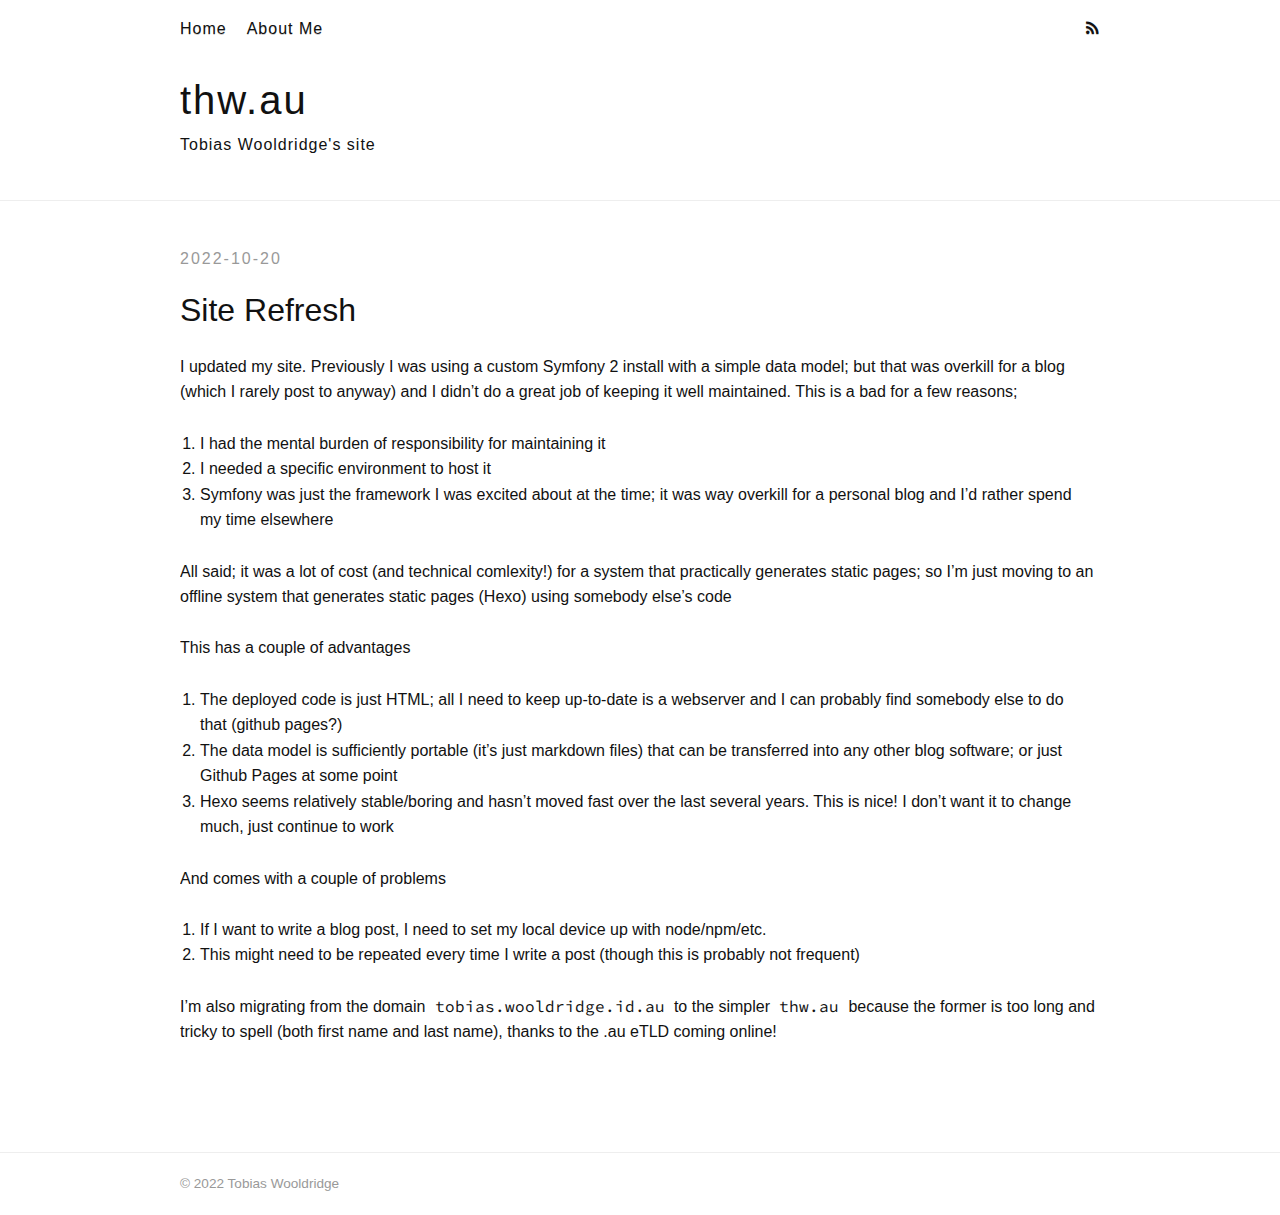
==== index.html @ ac74c4e1 "Site updated: 2022-10-20 22:00:54" ====
<!DOCTYPE html>
<html>
<head>
  <meta charset="utf-8">
  

  
  <title>thw.au</title>
  <meta name="viewport" content="width=device-width, initial-scale=1, maximum-scale=1">
  <meta property="og:type" content="website">
<meta property="og:title" content="thw.au">
<meta property="og:url" content="https://thw.au/index.html">
<meta property="og:site_name" content="thw.au">
<meta property="og:locale" content="en_US">
<meta property="article:author" content="Tobias Wooldridge">
<meta name="twitter:card" content="summary">
  
    <link rel="alternate" href="/atom.xml" title="thw.au" type="application/atom+xml">
  
  
    <link rel="icon" href="/favicon.png">
  
  
    <link href="//fonts.googleapis.com/css?family=Source+Code+Pro" rel="stylesheet" type="text/css">
  
  
<link rel="stylesheet" href="/css/style.css">

<meta name="generator" content="Hexo 6.3.0"></head>

<body>
  <div id="container">
    <div id="wrap">
      <header id="header">
  <div id="banner"></div>
  <div id="header-outer" class="outer">
    <div id="header-title" class="inner">
      <h1 id="logo-wrap">
        <a href="/" id="logo">thw.au</a>
      </h1>
      
        <h2 id="subtitle-wrap">
          <a href="/" id="subtitle">Tobias Wooldridge&#39;s site</a>
        </h2>
      
    </div>
    <div id="header-inner" class="inner">
      <nav id="main-nav">
        <a id="main-nav-toggle" class="nav-icon"></a>
        
          <a class="main-nav-link" href="/">Home</a>
        
          <a class="main-nav-link" href="/about">About Me</a>
        
      </nav>
      <nav id="sub-nav">
        
          <a id="nav-rss-link" class="nav-icon" href="/atom.xml" title="RSS Feed"></a>
        
      </nav>
    </div>
  </div>
</header>
      <div class="outer">
        <section id="main">
  
    <article id="post-site-refresh" class="article article-type-post" itemscope itemprop="blogPost">
  <div class="article-meta">
    <a href="/2022/10/20/site-refresh/" class="article-date">
  <time datetime="2022-10-20T01:30:01.000Z" itemprop="datePublished">2022-10-20</time>
</a>
    
  </div>
  <div class="article-inner">
    
    
      <header class="article-header">
        
  
    <h1 itemprop="name">
      <a class="article-title" href="/2022/10/20/site-refresh/">Site Refresh</a>
    </h1>
  

      </header>
    
    <div class="article-entry" itemprop="articleBody">
      
        <p>I updated my site. Previously I was using a custom Symfony 2 install with a simple data model; but that was overkill for a blog (which I rarely post to anyway) and I didn’t do a great job of keeping it well maintained. This is a bad for a few reasons;</p>
<ol>
<li>I had the mental burden of responsibility for maintaining it</li>
<li>I needed a specific environment to host it</li>
<li>Symfony was just the framework I was excited about at the time; it was way overkill for a personal blog and I’d rather spend my time elsewhere</li>
</ol>
<p>All said; it was a lot of cost (and technical comlexity!) for a system that practically generates static pages; so I’m just moving to an offline system that generates static pages (Hexo) using somebody else’s code</p>
<p>This has a couple of advantages</p>
<ol>
<li>The deployed code is just HTML; all I need to keep up-to-date is a webserver and I can probably find somebody else to do that (github pages?)</li>
<li>The data model is sufficiently portable (it’s just markdown files) that can be transferred into any other blog software; or just Github Pages at some point</li>
<li>Hexo seems relatively stable&#x2F;boring and hasn’t moved fast over the last several years. This is nice! I don’t want it to change much, just continue to work</li>
</ol>
<p>And comes with a couple of problems</p>
<ol>
<li>If I want to write a blog post, I need to set my local device up with node&#x2F;npm&#x2F;etc.</li>
<li>This might need to be repeated every time I write a post (though this is probably not frequent)</li>
</ol>
<p>I’m also migrating from the domain <code>tobias.wooldridge.id.au</code> to the simpler <code>thw.au</code> because the former is too long and tricky to spell (both first name and last name), thanks to the .au eTLD coming online!</p>

      
    </div>
    <footer class="article-footer">
      
      
    </footer>
  </div>
  
</article>


  


</section>
        
      </div>
      <footer id="footer">
  
  <div class="outer">
    <div id="footer-info" class="inner">
      &copy; 2022 Tobias Wooldridge<br>
    </div>
  </div>
</footer>
    </div>
    <nav id="mobile-nav">
  
    <a href="/" class="mobile-nav-link">Home</a>
  
    <a href="/about" class="mobile-nav-link">About Me</a>
  
</nav>
    


<script src="/js/script.js"></script>




  </div>
</body>
</html>
---- css/style.css ----
body {
  width: 100%;
}
body:before,
body:after {
  content: "";
  display: table;
}
body:after {
  clear: both;
}
html,
body,
div,
span,
applet,
object,
iframe,
h1,
h2,
h3,
h4,
h5,
h6,
p,
blockquote,
pre,
a,
abbr,
acronym,
address,
big,
cite,
code,
del,
dfn,
em,
img,
ins,
kbd,
q,
s,
samp,
small,
strike,
strong,
sub,
sup,
tt,
var,
dl,
dt,
dd,
ol,
ul,
li,
fieldset,
form,
label,
legend,
table,
caption,
tbody,
tfoot,
thead,
tr,
th,
td {
  margin: 0;
  padding: 0;
  border: 0;
  outline: 0;
  font-weight: inherit;
  font-style: inherit;
  font-family: inherit;
  font-size: 100%;
  vertical-align: baseline;
}
body {
  line-height: 1;
  color: #000;
  background: #fff;
}
ol,
ul {
  list-style: none;
}
table {
  border-collapse: separate;
  border-spacing: 0;
  vertical-align: middle;
}
caption,
th,
td {
  text-align: left;
  font-weight: normal;
  vertical-align: middle;
}
a img {
  border: none;
}
input,
button {
  margin: 0;
  padding: 0;
}
input::-moz-focus-inner,
button::-moz-focus-inner {
  border: 0;
  padding: 0;
}
@font-face {
  font-family: FontAwesome;
  font-style: normal;
  font-weight: normal;
  src: url("fonts/fontawesome-webfont.eot?v=#4.0.3");
  src: url("fonts/fontawesome-webfont.eot?#iefix&v=#4.0.3") format("embedded-opentype"), url("fonts/fontawesome-webfont.woff?v=#4.0.3") format("woff"), url("fonts/fontawesome-webfont.ttf?v=#4.0.3") format("truetype"), url("fonts/fontawesome-webfont.svg#fontawesomeregular?v=#4.0.3") format("svg");
}
html,
body,
#container {
  height: 100%;
}
body {
  background: #fff;
  font: 16px -apple-system, BlinkMacSystemFont, "Segoe UI", "Roboto", "Oxygen", "Ubuntu", "Cantarell", "Fira Sans", "Droid Sans", "Helvetica Neue", sans-serif;
  -webkit-text-size-adjust: 100%;
}
.outer {
  max-width: 920px;
  margin: 0 auto;
  padding: 0 20px;
}
.outer:before,
.outer:after {
  content: "";
  display: table;
}
.outer:after {
  clear: both;
}
.left,
.alignleft {
  float: left;
}
.right,
.alignright {
  float: right;
}
.clear {
  clear: both;
}
#container {
  position: relative;
}
.mobile-nav-on {
  overflow: hidden;
}
#wrap {
  height: 100%;
  width: 100%;
  position: absolute;
  top: 0;
  left: 0;
  z-index: 1;
  background: #fff;
}
.mobile-nav-on #wrap {
  left: 280px;
}
.article-date,
.article-category-link,
.archive-year {
  text-decoration: none;
  text-transform: uppercase;
  letter-spacing: 2px;
  color: #999;
  margin-bottom: 1em;
  line-height: 1em;
  text-shadow: 0 1px #fff;
  font-weight: 300;
}
.article-inner,
.archive-article-inner {
  background: #fff;
  border-radius: 3px;
}
.article-entry h1 {
  font-size: 2em;
}
.article-entry h2 {
  font-size: 1.5em;
}
.article-entry h3 {
  font-size: 1.3em;
}
.article-entry h4 {
  font-size: 1.2em;
}
.article-entry h5 {
  font-size: 1em;
}
.article-entry h6 {
  font-size: 1em;
  color: #999;
}
.article-entry hr {
  border: 1px dashed #eee;
}
.article-entry strong {
  font-weight: 400;
}
.article-entry em,
.article-entry cite {
  font-style: italic;
}
.article-entry sup,
.article-entry sub {
  font-size: 0.75em;
  line-height: 0;
  position: relative;
  vertical-align: baseline;
}
.article-entry sup {
  top: -0.5em;
}
.article-entry sub {
  bottom: -0.2em;
}
.article-entry small {
  font-size: 0.85em;
}
.article-entry acronym,
.article-entry abbr {
  border-bottom: 1px dotted;
}
.article-entry ul,
.article-entry ol,
.article-entry dl {
  margin: 0 20px;
  line-height: 1.6em;
}
.article-entry ul ul,
.article-entry ol ul,
.article-entry ul ol,
.article-entry ol ol {
  margin-top: 0;
  margin-bottom: 0;
}
.article-entry ul {
  list-style: disc;
}
.article-entry ol {
  list-style: decimal;
}
.article-entry dt {
  font-weight: bold;
}
#header {
  height: 200px;
  position: relative;
  border-bottom: 1px solid #eee;
}
#header:before,
#header:after {
  content: "";
  position: absolute;
  left: 0;
  right: 0;
  height: 40px;
}
#header-outer {
  height: 100%;
  position: relative;
}
#header-inner {
  position: relative;
  overflow: hidden;
}
#banner {
  position: absolute;
  top: 0;
  left: 0;
  width: 100%;
  height: 100%;
  background: #fff;
  z-index: -1;
}
#banner:before {
  top: 0;
  background: -webkit-linear-gradient(rgba(0,0,0,0.05), transparent);
  background: -moz-linear-gradient(rgba(0,0,0,0.05), transparent);
  background: -ms-linear-gradient(rgba(0,0,0,0.05), transparent);
  background: linear-gradient(rgba(0,0,0,0.05), transparent);
}
#banner:after {
  bottom: 0;
  background: -webkit-linear-gradient(transparent, rgba(0,0,0,0.05));
  background: -moz-linear-gradient(transparent, rgba(0,0,0,0.05));
  background: -ms-linear-gradient(transparent, rgba(0,0,0,0.05));
  background: linear-gradient(transparent, rgba(0,0,0,0.05));
}
#header-title {
  text-align: left;
  height: 40px;
  position: absolute;
  top: 50%;
  margin-top: -20px;
}
#logo,
#subtitle {
  text-decoration: none;
  color: #111;
  font-weight: 300;
}
#logo {
  font-size: 40px;
  line-height: 40px;
  letter-spacing: 2px;
}
#subtitle {
  font-size: 16px;
  line-height: 16px;
  letter-spacing: 1px;
}
#subtitle-wrap {
  margin-top: 16px;
}
#main-nav {
  float: left;
}
.nav-icon,
.main-nav-link {
  float: left;
  color: #111;
  text-decoration: none;
  text-shadow: 0 1px rgba(0,0,0,0.2);
  display: block;
  padding: 20px 20px 20px 0;
}
.nav-icon:hover,
.main-nav-link:hover {
  opacity: 1;
}
.nav-icon {
  font-family: FontAwesome;
  text-align: center;
  font-size: 16px;
  width: 16px;
  height: 16px;
  padding: 20px 15px;
  position: relative;
  cursor: pointer;
}
.main-nav-link {
  font-weight: 300;
  letter-spacing: 1px;
}
@media screen and (max-width: 479px) {
  .main-nav-link {
    display: none;
  }
}
#main-nav-toggle {
  display: none;
}
#main-nav-toggle:before {
  content: "\f0c9";
}
@media screen and (max-width: 479px) {
  #main-nav-toggle {
    display: block;
  }
}
#sub-nav {
  float: right;
  margin-right: -15px;
}
#nav-rss-link:before {
  content: "\f09e";
}
#nav-search-btn:before {
  content: "\f002";
}
#search-form-wrap {
  position: absolute;
  top: 15px;
  width: 150px;
  height: 30px;
  right: -150px;
  opacity: 0;
}
#search-form-wrap.on {
  opacity: 1;
  right: 0;
}
@media screen and (max-width: 479px) {
  #search-form-wrap {
    width: 100%;
    right: -100%;
  }
}
.search-form {
  position: absolute;
  top: 0;
  left: 0;
  right: 0;
  background: #fff;
  padding: 5px 15px;
  border-radius: 15px;
  -webkit-box-shadow: 0 0 10px rgba(0,0,0,0.3);
  box-shadow: 0 0 10px rgba(0,0,0,0.3);
}
.search-form-input {
  border: none;
  background: none;
  color: #111;
  width: 100%;
  font: 13px -apple-system, BlinkMacSystemFont, "Segoe UI", "Roboto", "Oxygen", "Ubuntu", "Cantarell", "Fira Sans", "Droid Sans", "Helvetica Neue", sans-serif;
  outline: none;
}
.search-form-input::-webkit-search-results-decoration,
.search-form-input::-webkit-search-cancel-button {
  -webkit-appearance: none;
}
.search-form-submit {
  position: absolute;
  top: 50%;
  right: 10px;
  margin-top: -7px;
  font: 13px FontAwesome;
  border: none;
  background: none;
  color: #bbb;
  cursor: pointer;
}
.search-form-submit:hover,
.search-form-submit:focus {
  color: #777;
}
.article {
  margin: 50px 0;
}
.article-inner {
  overflow: hidden;
}
.article-meta:before,
.article-meta:after {
  content: "";
  display: table;
}
.article-meta:after {
  clear: both;
}
.article-date {
  float: left;
}
.article-category {
  float: left;
  line-height: 1em;
  color: #ccc;
  text-shadow: 0 1px #fff;
  margin-left: 8px;
}
.article-category:before {
  content: "\2022";
}
.article-category-link {
  margin: 0 12px 1em;
}
.article-header {
  padding: 10px 0 0;
}
.article-title {
  text-decoration: none;
  font-size: 2em;
  font-weight: 350;
  color: #111;
  line-height: 1.1em;
}
a.article-title:hover {
  color: #258fb8;
}
.article-entry {
  color: #111;
  padding: 0 0;
}
.article-entry:before,
.article-entry:after {
  content: "";
  display: table;
}
.article-entry:after {
  clear: both;
}
.article-entry p,
.article-entry table {
  line-height: 1.6em;
  margin: 1.6em 0;
}
.article-entry h1,
.article-entry h2,
.article-entry h3,
.article-entry h4,
.article-entry h5,
.article-entry h6 {
  font-weight: 350;
}
.article-entry h1,
.article-entry h2,
.article-entry h3,
.article-entry h4,
.article-entry h5,
.article-entry h6 {
  line-height: 1.1em;
  margin: 1.1em 0;
}
.article-entry a {
  color: #258fb8;
  text-decoration: none;
}
.article-entry a:hover {
  text-decoration: underline;
}
.article-entry ul,
.article-entry ol,
.article-entry dl {
  margin-top: 1.6em;
  margin-bottom: 1.6em;
}
.article-entry img,
.article-entry video {
  max-width: 100%;
  height: auto;
  display: block;
  margin: auto;
}
.article-entry iframe {
  border: none;
}
.article-entry table {
  width: 100%;
  border-collapse: collapse;
  border-spacing: 0;
}
.article-entry th {
  font-weight: 350;
  border-bottom: 3px solid #eee;
  padding-bottom: 0.5em;
}
.article-entry td {
  border-bottom: 1px solid #eee;
  padding: 10px 0;
}
.article-entry blockquote {
  font-family: Georgia, "Times New Roman", serif;
  font-size: 1.4em;
  margin: 1.6em 20px;
  text-align: center;
}
.article-entry blockquote footer {
  font-size: 16px;
  margin: 1.6em 0;
  font-family: -apple-system, BlinkMacSystemFont, "Segoe UI", "Roboto", "Oxygen", "Ubuntu", "Cantarell", "Fira Sans", "Droid Sans", "Helvetica Neue", sans-serif;
}
.article-entry blockquote footer cite:before {
  content: "—";
  padding: 0 0.5em;
}
.article-entry .pullquote {
  text-align: left;
  width: 45%;
  margin: 0;
}
.article-entry .pullquote.left {
  margin-left: 0.5em;
  margin-right: 1em;
}
.article-entry .pullquote.right {
  margin-right: 0.5em;
  margin-left: 1em;
}
.article-entry .caption {
  color: #999;
  display: block;
  font-size: 0.9em;
  margin-top: 0.5em;
  position: relative;
  text-align: center;
}
.article-entry .video-container {
  position: relative;
  padding-top: 56.25%;
  height: 0;
  overflow: hidden;
}
.article-entry .video-container iframe,
.article-entry .video-container object,
.article-entry .video-container embed {
  position: absolute;
  top: 0;
  left: 0;
  width: 100%;
  height: 100%;
  margin-top: 0;
}
.article-more-link a {
  display: inline-block;
  line-height: 1em;
  padding: 6px 15px;
  border-radius: 15px;
  background: #fff;
  color: #999;
  text-shadow: 0 1px #fff;
  text-decoration: none;
}
.article-more-link a:hover {
  background: #258fb8;
  color: #fff;
  text-decoration: none;
  text-shadow: 0 1px #1e7293;
}
.article-footer {
  font-size: 0.85em;
  line-height: 1.6em;
  border-top: 1px solid #eee;
  padding-top: 1.6em;
  margin: 0 0 10px;
}
.article-footer:before,
.article-footer:after {
  content: "";
  display: table;
}
.article-footer:after {
  clear: both;
}
.article-footer a {
  color: #999;
  text-decoration: none;
}
.article-footer a:hover {
  color: #111;
}
.article:last-of-type .article-footer {
  border-top: 0px none;
}
.article-tag-list-item {
  float: left;
  margin-right: 10px;
}
.article-tag-list-link:before {
  content: "#";
}
.article-comment-link {
  float: right;
}
.article-comment-link:before {
  content: "\f075";
  font-family: FontAwesome;
  padding-right: 8px;
}
#article-nav {
  position: relative;
}
#article-nav:before,
#article-nav:after {
  content: "";
  display: table;
}
#article-nav:after {
  clear: both;
}
@media screen and (min-width: 768px) {
  #article-nav {
    margin: 50px 0;
  }
  #article-nav:before {
    width: 8px;
    height: 8px;
    position: absolute;
    top: 50%;
    left: 50%;
    margin-top: -4px;
    margin-left: -4px;
    content: "";
    border-radius: 50%;
    background: #eee;
    -webkit-box-shadow: 0 1px 2px #fff;
    box-shadow: 0 1px 2px #fff;
  }
}
.article-nav-link-wrap {
  text-decoration: none;
  text-shadow: 0 1px #fff;
  color: #999;
  -webkit-box-sizing: border-box;
  -moz-box-sizing: border-box;
  box-sizing: border-box;
  margin-top: 50px;
  text-align: center;
  display: block;
}
.article-nav-link-wrap:hover {
  color: #111;
}
@media screen and (min-width: 768px) {
  .article-nav-link-wrap {
    width: 50%;
    margin-top: 0;
  }
}
@media screen and (min-width: 768px) {
  #article-nav-newer {
    float: left;
    text-align: right;
    padding-right: 20px;
  }
}
@media screen and (min-width: 768px) {
  #article-nav-older {
    float: right;
    text-align: left;
    padding-left: 20px;
  }
}
.article-nav-caption {
  text-transform: uppercase;
  letter-spacing: 2px;
  color: #eee;
  line-height: 1em;
  font-weight: 350;
}
#article-nav-newer .article-nav-caption {
  margin-right: -2px;
}
.article-nav-title {
  font-size: 0.85em;
  line-height: 1.6em;
  margin-top: 0.5em;
}
.article-gallery {
  background: #000;
  position: relative;
}
.article-gallery-photos {
  position: relative;
  overflow: hidden;
}
.article-gallery-img {
  display: none;
  max-width: 100%;
}
.article-gallery-img:first-child {
  display: block;
}
.article-gallery-img.loaded {
  position: absolute;
  display: block;
}
.article-gallery-img img {
  display: block;
  max-width: 100%;
  margin: 0 auto;
}
#comments {
  background: #fff;
  -webkit-box-shadow: 1px 2px 3px #ddd;
  box-shadow: 1px 2px 3px #ddd;
  padding: 10px 0;
  border: 1px solid #eee;
  border-radius: 3px;
  margin: 50px 0;
}
#comments a {
  color: #258fb8;
}
.archives-wrap {
  margin: 50px 0;
}
.archives:before,
.archives:after {
  content: "";
  display: table;
}
.archives:after {
  clear: both;
}
.archive-year-wrap {
  margin-bottom: 1em;
}
.archives {
  -webkit-column-gap: 10px;
  -moz-column-gap: 10px;
  column-gap: 10px;
}
@media screen and (min-width: 480px) and (max-width: 767px) {
  .archives {
    -webkit-column-count: 2;
    -moz-column-count: 2;
    column-count: 2;
  }
}
@media screen and (min-width: 768px) {
  .archives {
    -webkit-column-count: 3;
    -moz-column-count: 3;
    column-count: 3;
  }
}
.archive-article {
  -webkit-column-break-inside: avoid;
  page-break-inside: avoid;
  overflow: hidden;
  break-inside: avoid-column;
}
.archive-article-inner {
  padding: 10px;
  margin-bottom: 15px;
}
.archive-article-title {
  text-decoration: none;
  font-weight: bold;
  color: #111;
  line-height: 1.6em;
}
.archive-article-title:hover {
  color: #258fb8;
}
.archive-article-footer {
  margin-top: 1em;
}
.archive-article-date {
  color: #999;
  text-decoration: none;
  font-size: 0.85em;
  line-height: 1em;
  margin-bottom: 0.5em;
  display: block;
}
#page-nav {
  margin: 50px auto;
  background: #fff;
  -webkit-box-shadow: 1px 2px 3px #ddd;
  box-shadow: 1px 2px 3px #ddd;
  border: 1px solid #eee;
  border-radius: 3px;
  text-align: center;
  color: #999;
  overflow: hidden;
}
#page-nav:before,
#page-nav:after {
  content: "";
  display: table;
}
#page-nav:after {
  clear: both;
}
#page-nav a,
#page-nav span {
  padding: 10px 20px;
  line-height: 1;
  height: 2ex;
}
#page-nav a {
  color: #999;
  text-decoration: none;
}
#page-nav a:hover {
  background: #999;
  color: #fff;
}
#page-nav .prev {
  float: left;
}
#page-nav .next {
  float: right;
}
#page-nav .page-number {
  display: inline-block;
}
@media screen and (max-width: 479px) {
  #page-nav .page-number {
    display: none;
  }
}
#page-nav .current {
  color: #111;
  font-weight: bold;
}
#page-nav .space {
  color: #eee;
}
#footer {
  background: #fff;
  padding: 20px 0 20px;
  border-top: 1px solid #eee;
  color: #999;
}
#footer a {
  color: #258fb8;
  text-decoration: none;
}
#footer a:hover {
  text-decoration: underline;
}
#footer-info {
  line-height: 1.6em;
  font-size: 0.85em;
}
.article-entry pre,
.article-entry .highlight {
  background: #2d2d2d;
  margin: 0 0;
  padding: 15px 0;
  border-style: solid;
  border-color: #eee;
  border-width: 1px 0;
  overflow: auto;
  color: #ccc;
  line-height: 25.6px;
}
.article-entry .highlight .gutter pre,
.article-entry .gist .gist-file .gist-data .line-numbers {
  color: #666;
  font-size: 0.85em;
}
.article-entry pre,
.article-entry code {
  font-family: "Source Code Pro", Consolas, Monaco, Menlo, Consolas, monospace;
}
.article-entry code {
  background: #fff;
  text-shadow: 0 1px #fff;
  padding: 0 0.3em;
}
.article-entry pre code {
  background: none;
  text-shadow: none;
  padding: 0;
}
.article-entry .highlight pre {
  border: none;
  margin: 0;
  padding: 0;
}
.article-entry .highlight table {
  margin: 0;
  width: auto;
}
.article-entry .highlight td {
  border: none;
  padding: 0;
}
.article-entry .highlight figcaption {
  font-size: 0.85em;
  color: #999;
  line-height: 1em;
  margin-bottom: 1em;
}
.article-entry .highlight figcaption:before,
.article-entry .highlight figcaption:after {
  content: "";
  display: table;
}
.article-entry .highlight figcaption:after {
  clear: both;
}
.article-entry .highlight figcaption a {
  float: right;
}
.article-entry .highlight .gutter pre {
  text-align: right;
  padding-right: 20px;
}
.article-entry .highlight .line {
  height: 25.6px;
}
.article-entry .highlight .line.marked {
  background: #515151;
}
.article-entry .gist {
  margin: 0 0;
  border-style: solid;
  border-color: #eee;
  border-width: 1px 0;
  background: #2d2d2d;
  padding: 15px 0 15px 0;
}
.article-entry .gist .gist-file {
  border: none;
  font-family: "Source Code Pro", Consolas, Monaco, Menlo, Consolas, monospace;
  margin: 0;
}
.article-entry .gist .gist-file .gist-data {
  background: none;
  border: none;
}
.article-entry .gist .gist-file .gist-data .line-numbers {
  background: none;
  border: none;
  padding: 0 20px 0 0;
}
.article-entry .gist .gist-file .gist-data .line-data {
  padding: 0 !important;
}
.article-entry .gist .gist-file .highlight {
  margin: 0;
  padding: 0;
  border: none;
}
.article-entry .gist .gist-file .gist-meta {
  background: #2d2d2d;
  color: #999;
  font: 0.85em -apple-system, BlinkMacSystemFont, "Segoe UI", "Roboto", "Oxygen", "Ubuntu", "Cantarell", "Fira Sans", "Droid Sans", "Helvetica Neue", sans-serif;
  text-shadow: 0 0;
  padding: 0;
  margin-top: 10px;
  margin-left: 0;
}
.article-entry .gist .gist-file .gist-meta a {
  color: #258fb8;
  font-weight: normal;
}
.article-entry .gist .gist-file .gist-meta a:hover {
  text-decoration: underline;
}
pre .comment,
pre .title {
  color: #999;
}
pre .variable,
pre .attribute,
pre .tag,
pre .regexp,
pre .ruby .constant,
pre .xml .tag .title,
pre .xml .pi,
pre .xml .doctype,
pre .html .doctype,
pre .css .id,
pre .css .class,
pre .css .pseudo {
  color: #f2777a;
}
pre .number,
pre .preprocessor,
pre .built_in,
pre .literal,
pre .params,
pre .constant {
  color: #f99157;
}
pre .class,
pre .ruby .class .title,
pre .css .rules .attribute {
  color: #9c9;
}
pre .string,
pre .value,
pre .inheritance,
pre .header,
pre .ruby .symbol,
pre .xml .cdata {
  color: #9c9;
}
pre .css .hexcolor {
  color: #6cc;
}
pre .function,
pre .python .decorator,
pre .python .title,
pre .ruby .function .title,
pre .ruby .title .keyword,
pre .perl .sub,
pre .javascript .title,
pre .coffeescript .title {
  color: #69c;
}
pre .keyword,
pre .javascript .function {
  color: #c9c;
}
@media screen and (max-width: 479px) {
  #mobile-nav {
    position: absolute;
    top: 0;
    left: 0;
    width: 280px;
    height: 100%;
    background: #191919;
    border-right: 1px solid #fff;
  }
}
@media screen and (max-width: 479px) {
  .mobile-nav-link {
    display: block;
    color: #999;
    text-decoration: none;
    padding: 15px 20px;
    font-weight: bold;
  }
  .mobile-nav-link:hover {
    color: #fff;
  }
}
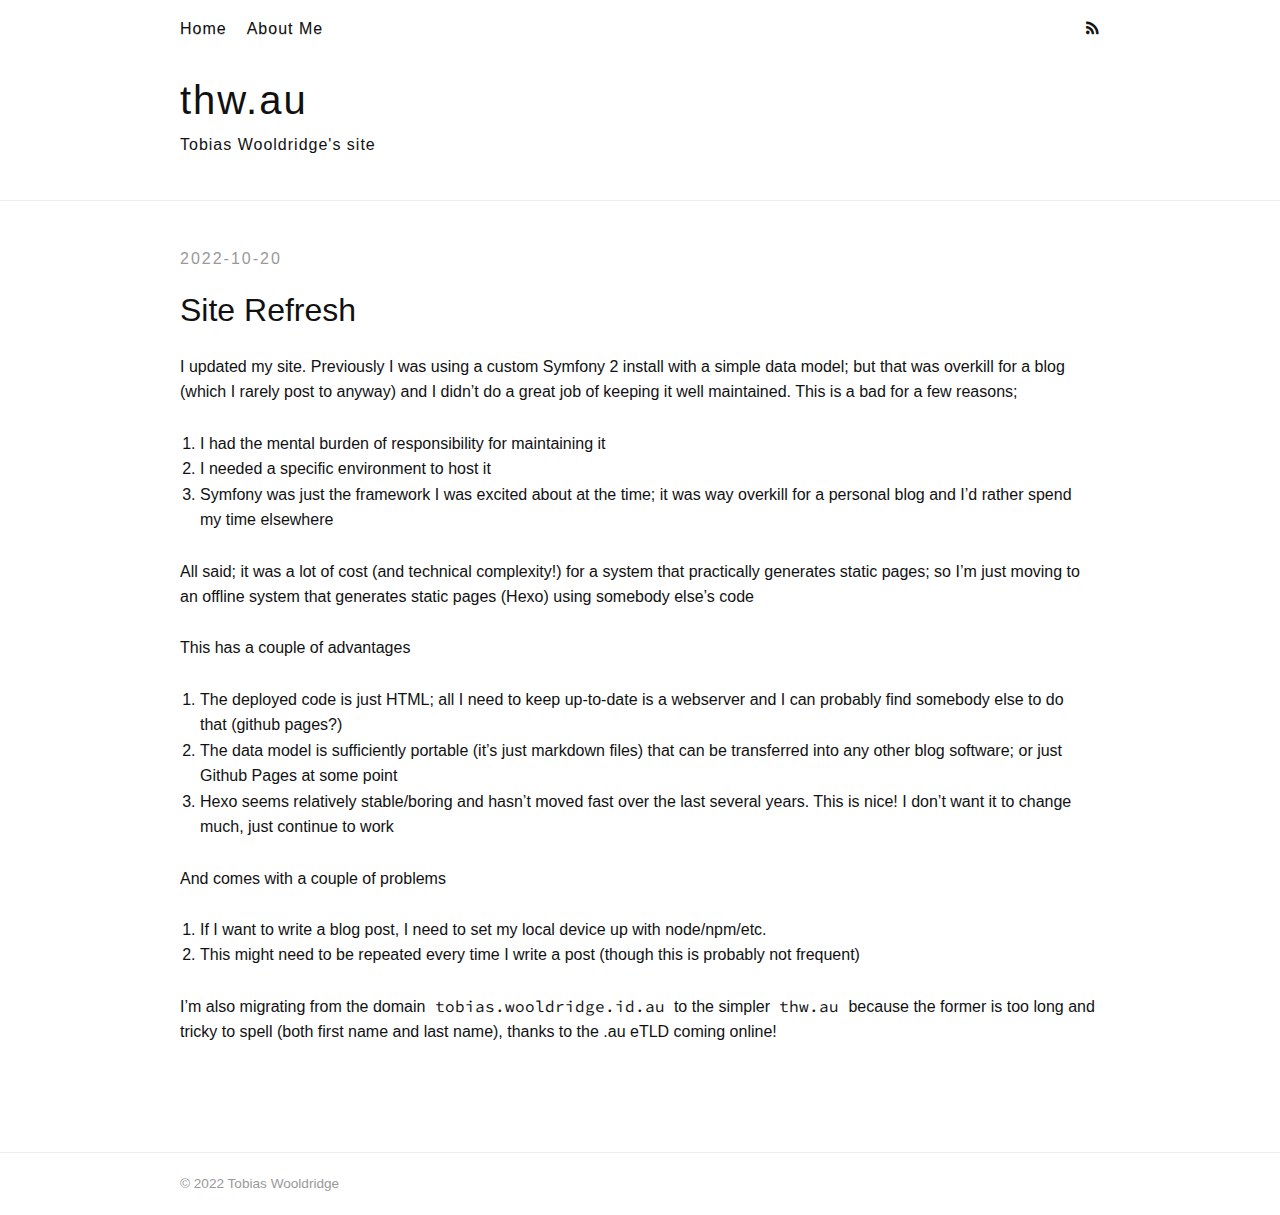
==== commit 9eacd6fc: "Site updated: 2022-10-20 22:58:35" ====
--- a/index.html
+++ b/index.html
@@ -18,7 +18,7 @@
     <link rel="alternate" href="/atom.xml" title="thw.au" type="application/atom+xml">
   
   
-    <link rel="icon" href="/favicon.png">
+    <link rel="icon" href="/favicon-32x32.png">
   
   
     <link href="//fonts.googleapis.com/css?family=Source+Code+Pro" rel="stylesheet" type="text/css">
@@ -92,7 +92,7 @@
 <li>I needed a specific environment to host it</li>
 <li>Symfony was just the framework I was excited about at the time; it was way overkill for a personal blog and I’d rather spend my time elsewhere</li>
 </ol>
-<p>All said; it was a lot of cost (and technical comlexity!) for a system that practically generates static pages; so I’m just moving to an offline system that generates static pages (Hexo) using somebody else’s code</p>
+<p>All said; it was a lot of cost (and technical complexity!) for a system that practically generates static pages; so I’m just moving to an offline system that generates static pages (Hexo) using somebody else’s code</p>
 <p>This has a couple of advantages</p>
 <ol>
 <li>The deployed code is just HTML; all I need to keep up-to-date is a webserver and I can probably find somebody else to do that (github pages?)</li>
